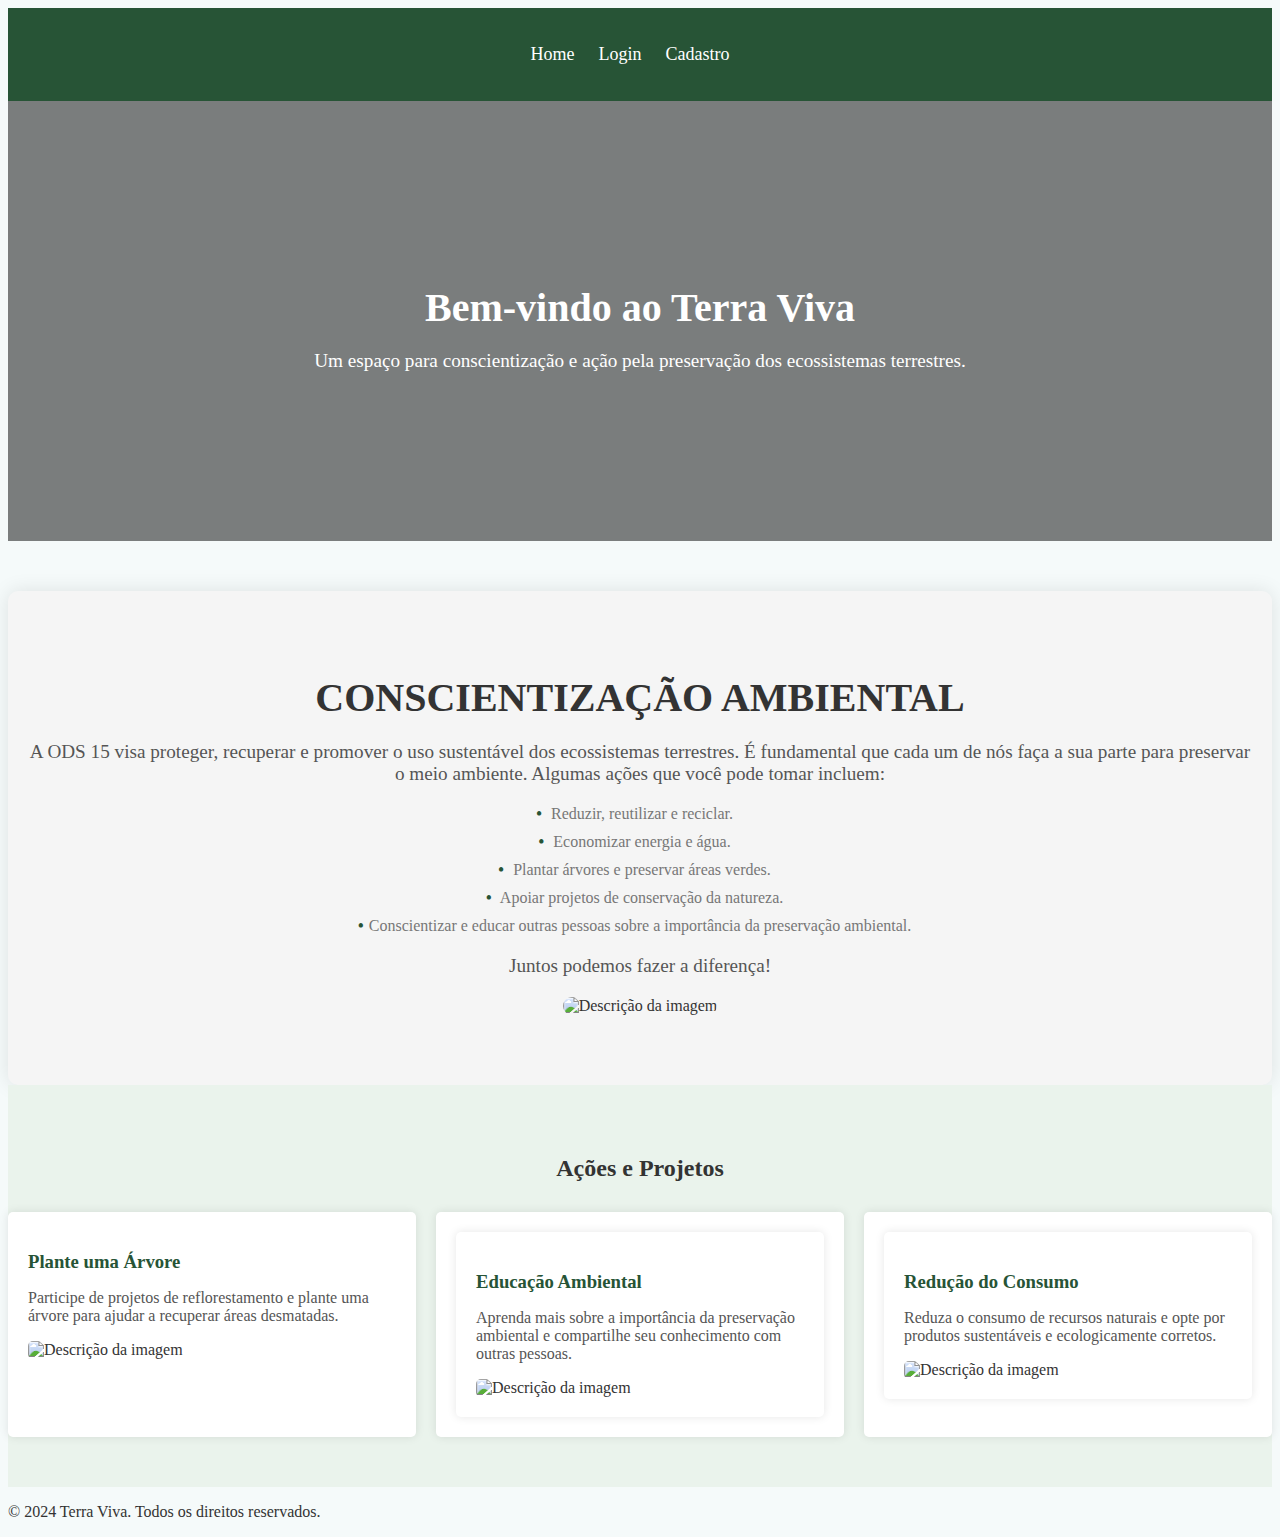
==== index.html @ d2b0a302 "Add files via upload" ====
<!DOCTYPE html>
<html lang="pt-BR">
<head>
    <meta charset="UTF-8">
    <meta name="viewport" content="width=device-width, initial-scale=1.0">
    <title>Terra Viva</title>
    <link rel="stylesheet" href="style.css">
</head>
<body>
    <header>
        <nav>
            <ul>
                <li><a href="index.html">Home</a></li>
                <li><a href="login.html">Login</a></li>
                <li><a href="cadastro.html">Cadastro</a></li>
            </ul>
        </nav>
    </header>

    <main>
        <!-- Banner principal -->
        <section class="banner" style="background-image: url('https://images.unsplash.com/photo-1542273917363-3b1817f69a2d?q=80&w=2074&auto=format&fit=crop&ixlib=rb-4.0.3&ixid=M3wxMjA3fDB8MHxwaG90by1wYWdlfHx8fGVufDB8fHx8fA%3D%3D');">
            <div class="background-overlay">
                <div class="container">
                    <h2>Bem-vindo ao Terra Viva</h2>
                    <p>Um espaço para conscientização e ação pela preservação dos ecossistemas terrestres.</p>
                </div>
            </div>
        </section>
        
        <!-- Seção de conscientização ambiental -->
        <section class="conscientizacao-section">
            <div class="container">
                <h2>Conscientização Ambiental</h2>
                <p>A ODS 15 visa proteger, recuperar e promover o uso sustentável dos ecossistemas terrestres. É fundamental que cada um de nós faça a sua parte para preservar o meio ambiente. Algumas ações que você pode tomar incluem:</p>
                <ul>
                    <li> Reduzir, reutilizar e reciclar.</li>
                    <li> Economizar energia e água.</li>
                    <li> Plantar árvores e preservar áreas verdes.</li>
                    <li> Apoiar projetos de conservação da natureza.</li>
                    <li>Conscientizar e educar outras pessoas sobre a importância da preservação ambiental.</li>
                </ul>
                <p>Juntos podemos fazer a diferença!</p>
                <img src="https://static.vecteezy.com/ti/vetor-gratis/p1/12807392-dia-nacional-de-prevencao-da-poluicao-para-campanha-de-conscientizacao-sobre-problemas-de-fabrica-floresta-ou-veiculo-em-modelo-de-ilustracao-plana-de-desenho-animado-desenhado-a-mao-vetor.jpg" alt="Descrição da imagem">
            </div>
        </section>

        <!-- Seção de ações e projetos -->
        <section class="acoes-projetos">
            <div class="container">
                <h2>Ações e Projetos</h2>
                <div class="grid">
                    <div class="acao">
                        <h3>Plante uma Árvore</h3>
                        <p>Participe de projetos de reflorestamento e plante uma árvore para ajudar a recuperar áreas desmatadas.</p>
                        <img src="https://img.freepik.com/vetores-premium/homem-com-pa-plantando-uma-arvore-ao-ar-livre_88100-251.jpg" alt="Descrição da imagem">
                    </div>
                    <div class="acao">
                        <div class="acao">
                            <h3>Educação Ambiental</h3>
                            <p>Aprenda mais sobre a importância da preservação ambiental e compartilhe seu conhecimento com outras pessoas.</p>
                            <img src="https://i.pinimg.com/564x/ed/9a/ba/ed9abadcccffd7aec5373ece238226c4.jpg" alt="Descrição da imagem">
                        </div>
                    </div>
                    <div class="acao">
                        <div class="acao">
                            <h3>Redução do Consumo</h3>
                            <p>Reduza o consumo de recursos naturais e opte por produtos sustentáveis e ecologicamente corretos.</p>
                            <img src="https://i.pinimg.com/564x/98/17/45/981745cdf6676b1b72c0fdc5ea843ff5.jpg" alt="Descrição da imagem">
                        </div>
                    </div>
                </div>
            </div>
        </section>
    </main>

    <footer>
        <p>&copy; 2024 Terra Viva. Todos os direitos reservados.</p>
    </footer>
</body>
</html>
---- style.css ----
body {
    background-color: #f5fafa;
    color: #333;
}

header {
    background-color: #275436;
    padding: 20px 0;
}

nav {
    text-align: center;
}

nav ul {
    list-style-type: none;
    padding: 0;
}

nav ul li {
    display: inline;
    margin-right: 20px;
}

nav ul li a {
    color: #fff;
    text-decoration: none;
    font-size: 18px;
}

nav ul li a:hover {
    text-decoration: underline;
}

.banner h2 {
    font-size: 2.5rem;
    color: #fff;
    margin-bottom: 10px;
}

/* Estilos para banner principal */
.banner {
    position: relative;
    background-size: cover;
    background-position: center;
    color: #fff;
    text-align: center;
    padding: 220px 0;
}

.background-overlay {
    position: absolute;
    top: 0;
    left: 0;
    width: 100%;
    height: 100%;
    background-color: rgba(0, 0, 0, 0.5);
    display: flex;
    justify-content: center;
    align-items: center;
    text-align: center;
}

.banner p {
    font-size: 1.2rem;
}

/* Estilos para seção de conscientização ambiental */
.conscientizacao-section {
    background-color: #f5f5f5;
    padding: 50px 20px;
    margin-top: 50px;
    border-radius: 10px;
    box-shadow: 0 0 20px rgba(0, 0, 0, 0.1);
}

.conscientizacao-section h2 {
    font-size: 2.5rem;
    color: #333;
    margin-bottom: 20px;
}

.conscientizacao-section p {
    font-size: 1.2rem;
    margin-bottom: 20px;
}

.conscientizacao-section ul {
    list-style: none;
    padding-left: 20px;
    margin-bottom: 20px;
}

.conscientizacao-section ul li {
    margin-bottom: 10px;
}

/* Estilos para seção de conscientização ambiental */
.conscientizacao-section {
    background-color: #f5f5f5;
    padding: 50px 20px;
    margin-top: 50px;
    border-radius: 10px;
    box-shadow: 0 0 20px rgba(0, 0, 0, 0.1);
    display: flex;
    flex-direction: column;
    align-items: center;
    text-align: center;
}

.conscientizacao-section h2 {
    font-size: 2.5rem;
    color: #333;
    margin-bottom: 20px;
    text-transform: uppercase;
}

.conscientizacao-section p {
    font-size: 1.2rem;
    margin-bottom: 20px;
    color: #555;
}

.conscientizacao-section ul {
    list-style: none;
    padding-left: 0;
    margin-bottom: 20px;
}

.conscientizacao-section ul li {
    margin-bottom: 10px;
    color: #777;
}

.conscientizacao-section ul li:before {
    content: "\2022";
    color: #275436;
    font-weight: bold;
    display: inline-block;
    width: 1em;
    margin-left: -1em;
}

.conscientizacao-section img {
    width: 280px;
    height: 200px;
    margin-bottom: 20px;
    border-radius: 10px;
}

/* Estilos para seção de ações e projetos */
.acoes-projetos {
    background-color: #eaf3ec;
    padding: 50px 0;
}

.acoes-projetos h2 {
    text-align: center;
    margin-bottom: 30px;
}

.grid {
    display: grid;
    grid-template-columns: repeat(auto-fit, minmax(300px, 1fr));
    gap: 20px;
}

.acao {
    background-color: #fff;
    padding: 20px;
    border-radius: 5px;
    box-shadow: 0 0 10px rgba(0, 0, 0, 0.1);
}

.acao h3 {
    color: #275436;
    margin-bottom: 10px;
}

.acao p {
    color: #555;
}

.acao img {
    width: 100%;
    height: auto;
    border-radius: 5px;
}

.grid {
    display: grid;
    grid-template-columns: repeat(auto-fit, minmax(300px, 1fr));
    gap: 20px;
}

.acao {
    background-color: #fff;
    padding: 20px;
    border-radius: 5px;
    box-shadow: 0 0 10px rgba(0, 0, 0, 0.1);
}

.acao h3 {
    color: #275436;
    margin-bottom: 10px;
}

.acao p {
    color: #555;
}

/* Estilos para formulários de login e cadastro */
.login-section, .cadastro-section {
    max-width: 400px;
    margin: 50px auto;
    background-color: #fff;
    padding: 30px;
    border-radius: 10px;
    box-shadow: 0 0 20px rgba(0, 0, 0, 0.1);
}

.login-section h2, .cadastro-section h2 {
    text-align: center;
    margin-bottom: 20px;
}

.login-section label, .cadastro-section label {
    display: block;
    margin-bottom: 10px;
}

.login-section input, .cadastro-section input {
    width: 100%;
    padding: 10px;
    margin-bottom: 20px;
    border-radius: 5px;
    border: 1px solid #ccc;
}

.login-section button, .cadastro-section button {
    width: 100%;
    padding: 10px;
    background-color: #333;
    color: #fff;
    border: none;
    border-radius: 5px;
    cursor: pointer;
    transition: background-color 0.3s;
}

.login-section button:hover, .cadastro-section button:hover {
    background-color: #555;
}

.login-section p, .cadastro-section p {
    text-align: center;
    margin-top: 20px;
}

.login-section a, .cadastro-section a {
    color: #333;
    text-decoration: none;
}

.login-section a:hover, .cadastro-section a:hover {
    text-decoration: underline;
}
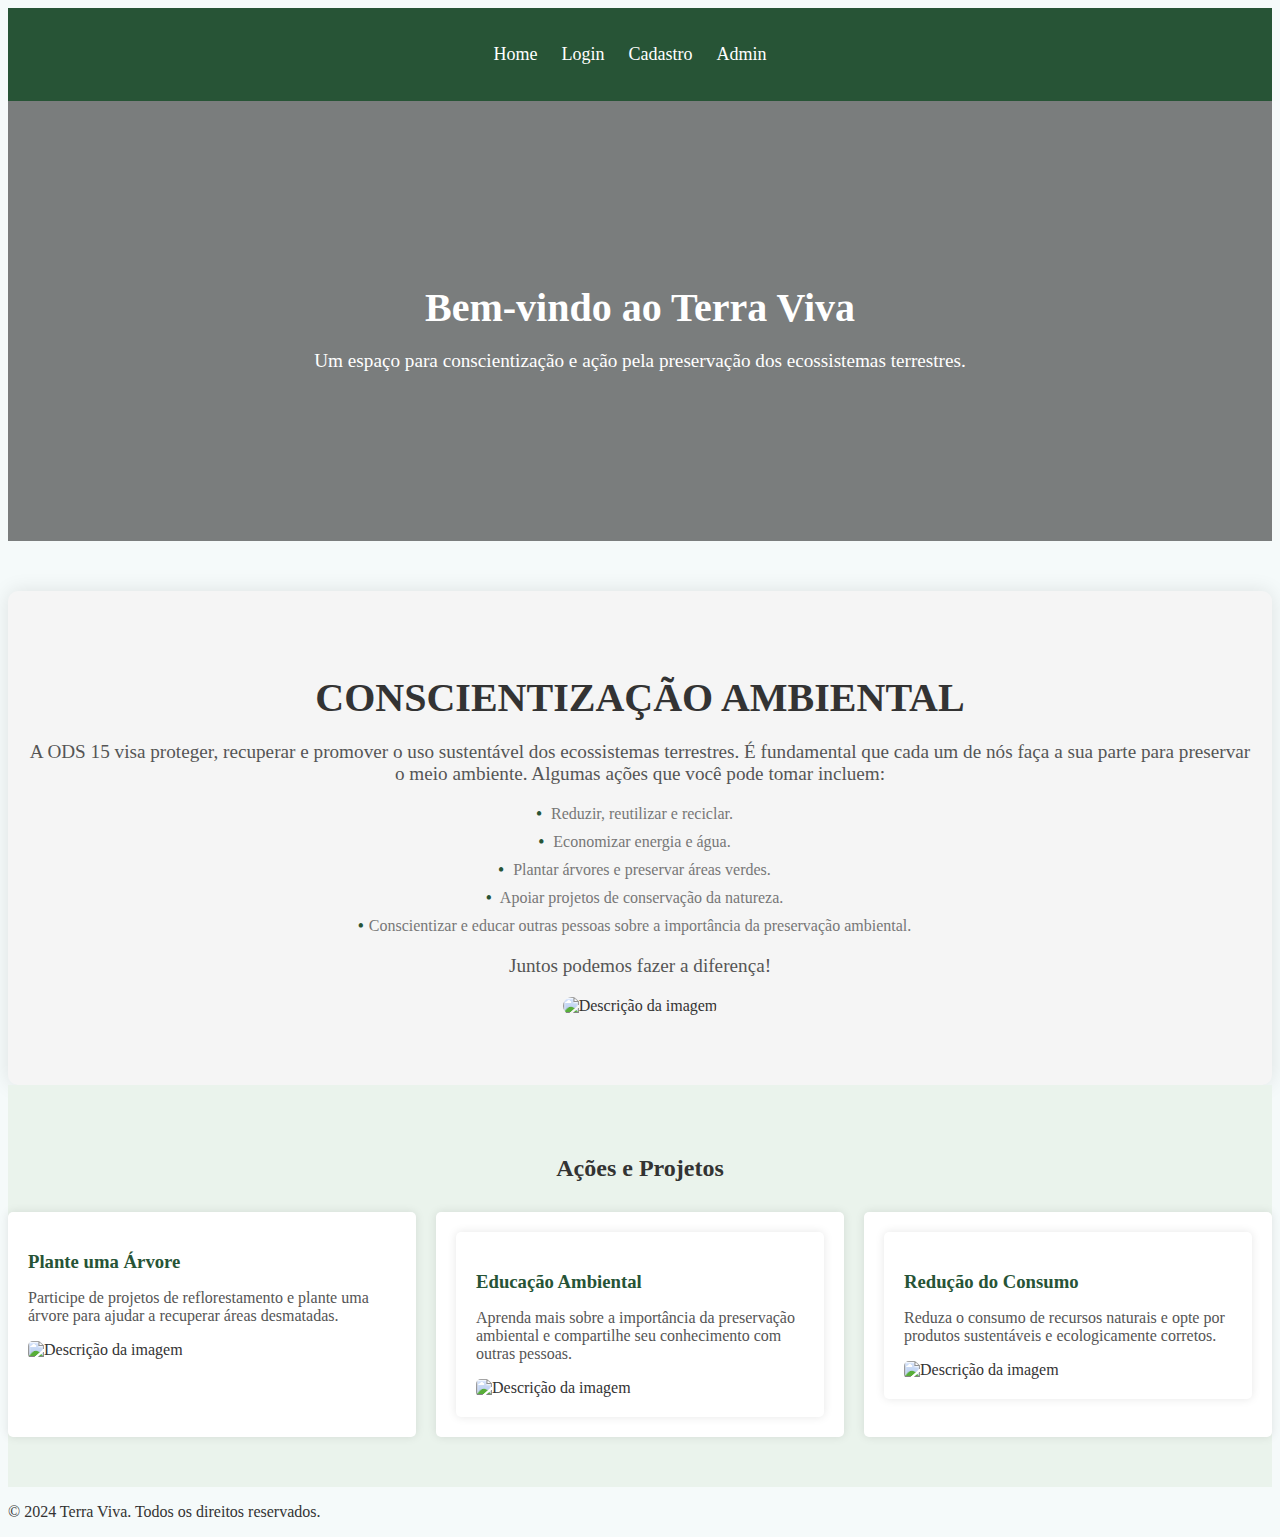
==== commit 42b36646: "index.html" ====
--- a/index.html
+++ b/index.html
@@ -13,6 +13,7 @@
                 <li><a href="index.html">Home</a></li>
                 <li><a href="login.html">Login</a></li>
                 <li><a href="cadastro.html">Cadastro</a></li>
+                <li><a href="admin.html">Admin</a></li>
             </ul>
         </nav>
     </header>
